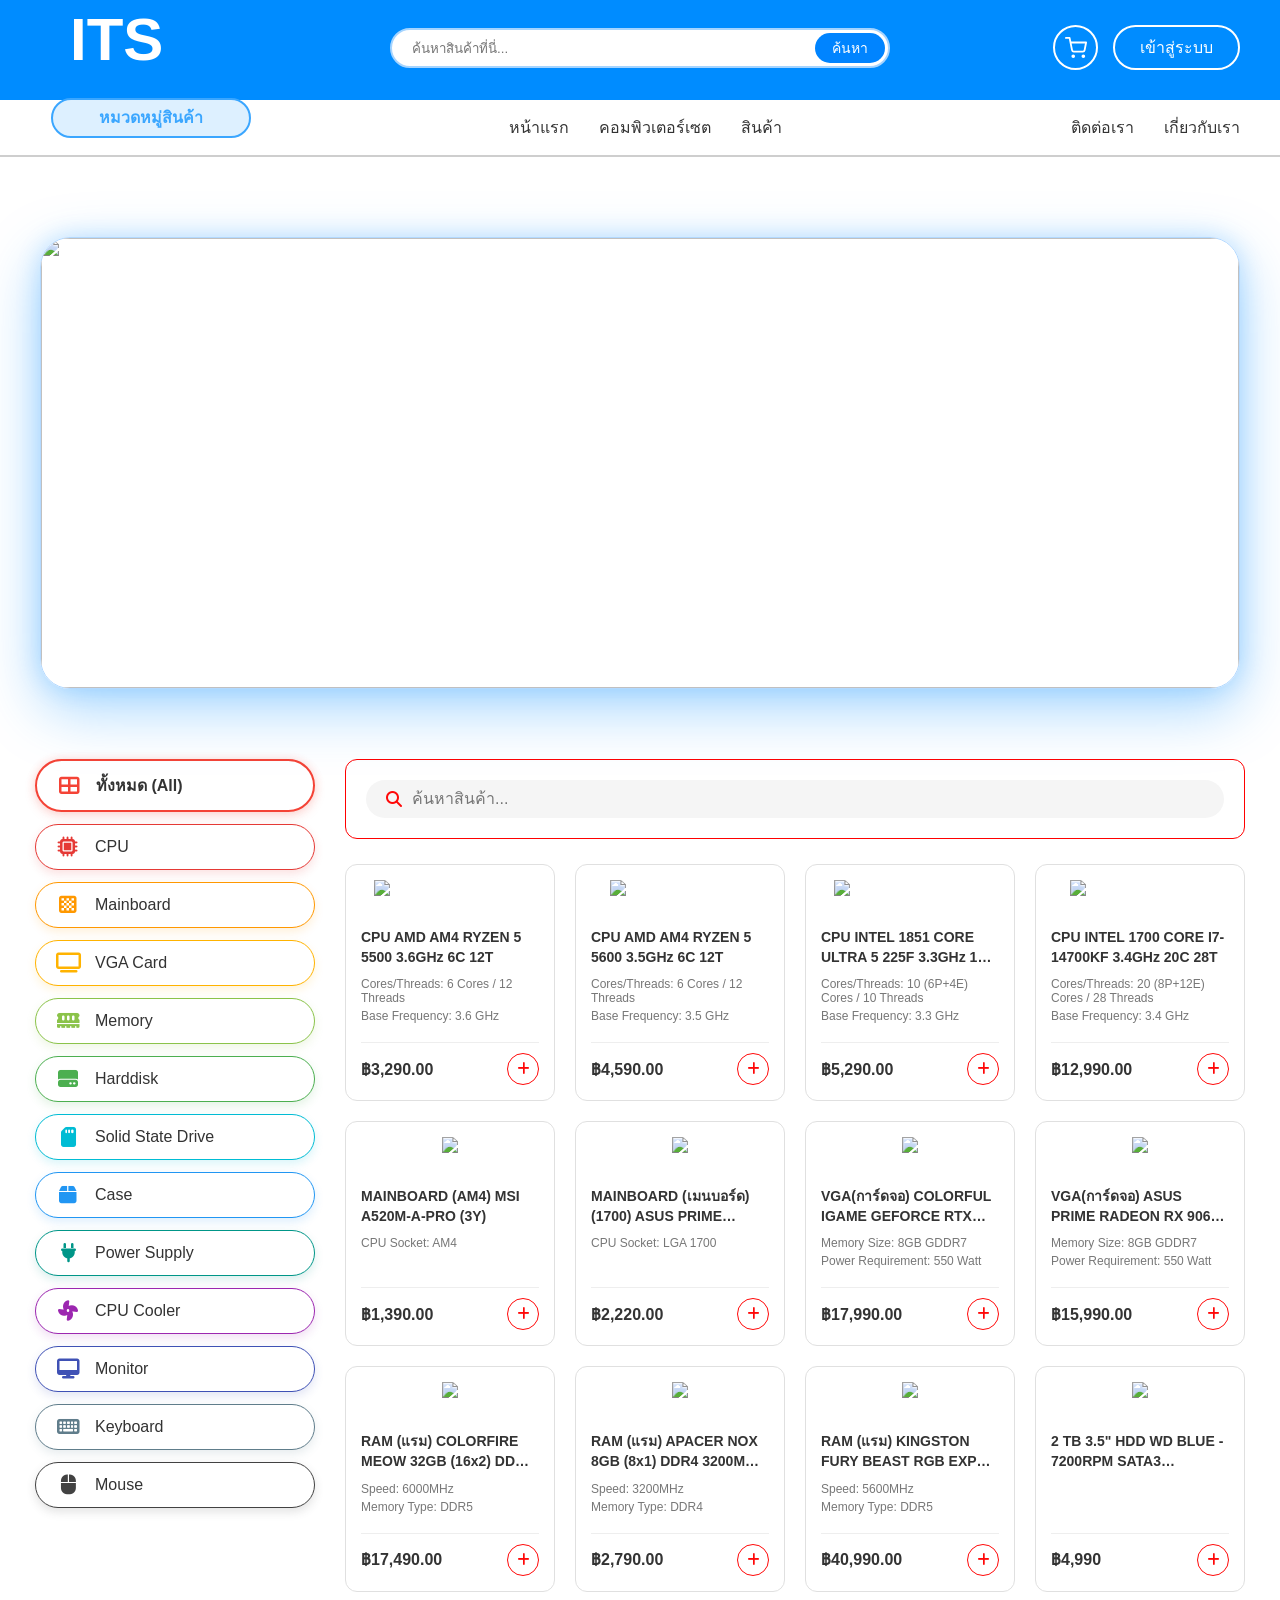
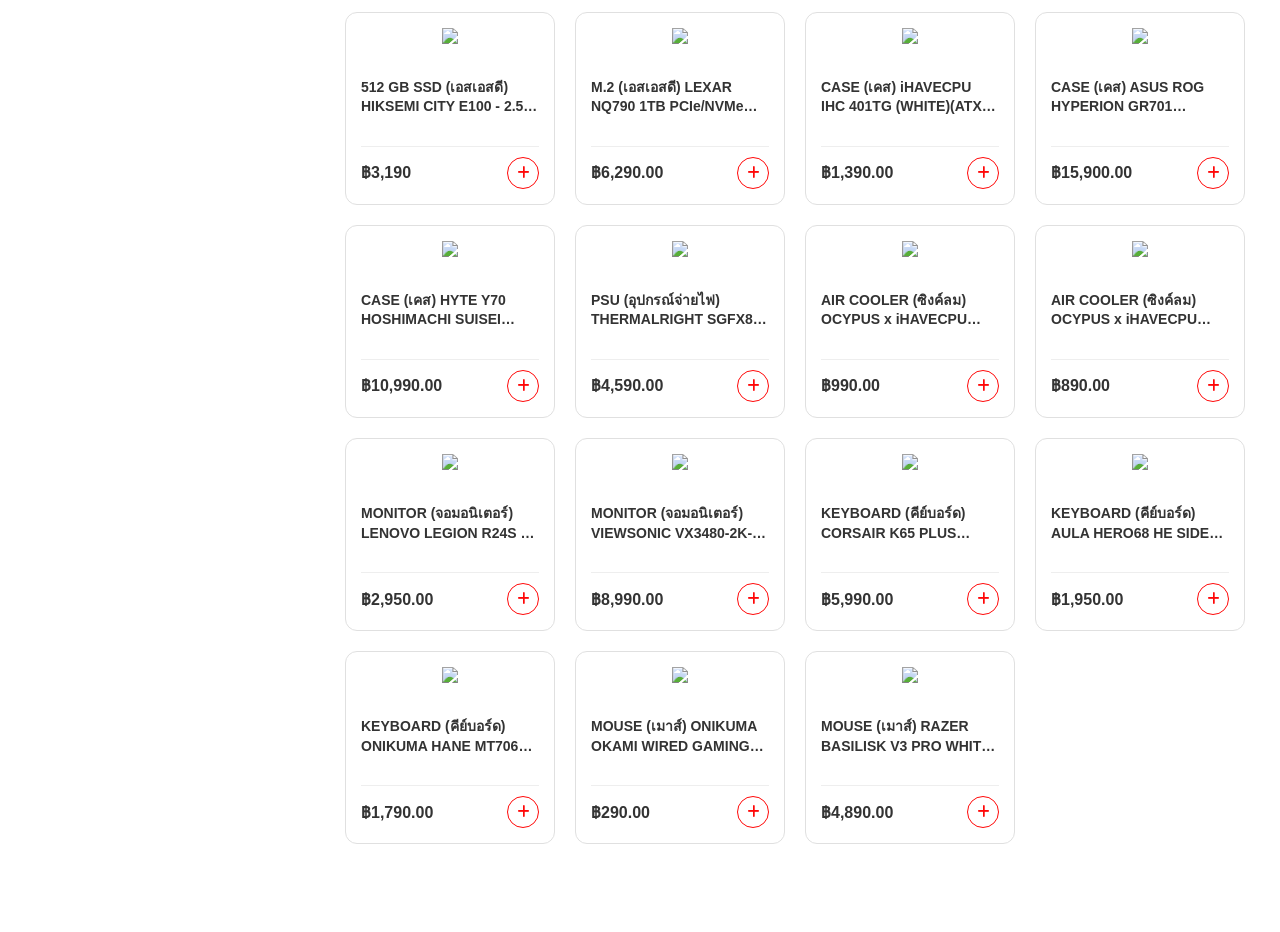
==== products.html @ cea2d0f2 "Add files via upload" ====
<!DOCTYPE html>
<html lang="th">

<head>
    <meta charset="UTF-8">
    <meta name="viewport" content="width=device-width, initial-scale=1.0">
    <title>รายการสินค้า - ITS</title>
    <link rel="stylesheet" href="style.css">
    <!-- นำเข้า Font Awesome สำหรับใช้ไอคอนต่างๆ -->
    <link rel="stylesheet" href="https://cdnjs.cloudflare.com/ajax/libs/font-awesome/6.4.0/css/all.min.css">



    <style>
        /* 🌟 โค้ดใหม่: กล่องใส่รูปแต่ละรูป */
        /*------------------------------- แบนเนอร์โปรโมชั่น ----------------------- */

        .banner-container {
            position: relative;
            width: 100%;
            max-width: 1200px;
            border-radius: 30px;
            overflow: hidden;
            box-shadow: 0 20px 60px rgba(0, 140, 255, 0.35),
                0 0 25px rgba(0, 140, 255, 0.2);
            border: 1px solid #b3d9ff;
        }

        /* 🌟 โค้ดใหม่: กล่องรางเลื่อนสำหรับจัดเรียงรูปภาพแนวนอน */
        .banner-track {
            display: flex;
            /* ทำให้กล่องรูปเรียงต่อกันเป็นแนวนอน */
            width: 100%;
            transition: transform 0.5s ease-in-out;
            /* เตรียมพร้อมสำหรับเอฟเฟกต์เวลาเลื่อนรูปภาพ */
        }

        /* 🌟 โค้ดใหม่: กล่องใส่รูปแต่ละรูป */
        .banner-slide {
            min-width: 100%;
            /* บังคับให้แต่ละรูปกว้างเท่าหน้าต่างแบนเนอร์เป๊ะๆ */
        }

        /* ส่วนของรูปภาพแบนเนอร์ (ปรับเล็กน้อย) */
        .banner-slide img {
            width: 100%;
            height: 450px;
            object-fit: cover;
            display: block;
        }

        /* =========================================
   Layout & โครงสร้างรวม
========================================= */
        .layout-container {
            display: flex;
            max-width: 1300px;
            /* ขยายให้กว้างขึ้นเพื่อรองรับ 4 คอลัมน์ */
            margin: 30px auto;
            gap: 30px;
            /* เพิ่มระยะห่างระหว่างเมนูกับสินค้า */
            padding: 0 15px;
            font-family: 'Segoe UI', Tahoma, Geneva, Verdana, sans-serif;
        }

        /* =========================================
   เมนูหมวดหมู่ด้านซ้าย (กรอบสี + เงาตามสีไอคอน)
========================================= */
        .sidebar-category {
            width: 280px;
            flex-shrink: 0;
        }

        .category-list {
            list-style: none;
            padding: 0;
            margin: 0;
            display: flex;
            flex-direction: column;
            gap: 12px;
        }

        /* ตั้งค่าเริ่มต้นของปุ่ม */
        .category-list li {
            padding: 12px 20px;
            background-color: #fff;
            /* ดึงตัวแปร --btn-color มาทำเป็นสีกรอบ */
            border: 1px solid var(--btn-color);
            border-radius: 30px;
            cursor: pointer;
            font-size: 16px;
            color: #333;
            display: flex;
            align-items: center;
            gap: 15px;
            transition: all 0.3s ease;
            /* ดึงตัวแปร --glow-color มาทำเงาจางๆ ด้านหลัง */
            box-shadow: 0 4px 10px var(--glow-color);
        }

        /* ตั้งค่าสีไอคอนให้ตรงกับกรอบ */
        .category-list li i {
            font-size: 20px;
            width: 24px;
            text-align: center;
            color: var(--btn-color);
        }

        /* เอฟเฟกต์ตอนนำเมาส์ไปชี้ (Hover) ปุ่มจะลอยขึ้นนิดนึงและเงาชัดขึ้น */
        .category-list li:hover {
            background-color: #fafafa;
            transform: translateY(-2px);
            box-shadow: 0 6px 15px var(--glow-color);
        }

        /* สถานะเมื่อถูกคลิกเลือก (Active) */
        .category-list li.active {
            border: 2px solid var(--btn-color);
            font-weight: bold;
            background-color: #fff;
            /* เพิ่มแสงฟุ้งรอบๆ ให้ดูเด่นขึ้นเมื่อถูกเลือก */
            box-shadow: 0 4px 12px var(--glow-color), 0 0 10px var(--glow-color);
        }

        /* =========================================
   พื้นที่แสดงสินค้า & ตัวกรอง
========================================= */
        .products-area {
            flex-grow: 1;
        }

        .filter-bar {
            background: #fff;
            padding: 20px;
            border-radius: 12px;
            border: 1px solid #ff0000;
            margin-bottom: 25px;
        }

        .search-box {
            display: flex;
            align-items: center;
            background: #f5f5f5;
            padding: 10px 20px;
            border-radius: 30px;
            width: 100%;
        }

        .search-box input {
            border: none;
            background: transparent;
            outline: none;
            margin-left: 10px;
            width: 100%;
            font-family: inherit;
            font-size: 16px;
        }

        /* =========================================
   การ์ดสินค้า (จัดเป็น 4 คอลัมน์)
========================================= */
        .products-grid {
            display: grid;
            /* บังคับให้แสดง 4 คอลัมน์ พอดีกับโครงสร้าง */
            grid-template-columns: repeat(4, 1fr);
            gap: 20px;
        }

        .product-card {
            background-color: #fff;
            border: 1px solid #e0e0e0;
            border-radius: 12px;
            padding: 15px;
            display: flex;
            flex-direction: column;
            transition: box-shadow 0.3s, transform 0.3s;
        }

        .product-card:hover {
            box-shadow: 0 5px 15px rgba(0, 0, 0, 0.1);
            transform: translateY(-3px);
        }

        .product-img-wrap {
            text-align: center;
            margin-bottom: 15px;
        }

        .product-img-wrap img {
            max-width: 100%;
            height: auto;
            object-fit: contain;
        }

        .product-title {
            font-size: 14px;
            color: #333;
            margin: 0 0 10px 0;
            line-height: 1.4;
            display: -webkit-box;
            -webkit-line-clamp: 2;
            -webkit-box-orient: vertical;
            overflow: hidden;
        }

        .product-specs {
            font-size: 12px;
            color: #777;
            flex-grow: 1;
            margin-bottom: 15px;
        }

        .product-specs p {
            margin: 0 0 4px 0;
        }

        .product-bottom {
            display: flex;
            justify-content: space-between;
            align-items: center;
            margin-top: auto;
            border-top: 1px solid #eee;
            padding-top: 10px;
        }

        .product-price {
            font-size: 16px;
            font-weight: bold;
            color: #333;
        }

        .btn-add-cart {
            background: #fff;
            border: 1px solid #333;
            color: #333;
            width: 32px;
            height: 32px;
            border-radius: 50%;
            /* เปลี่ยนปุ่มบวกให้เป็นวงกลมให้เข้ากับความมน */
            display: flex;
            justify-content: center;
            align-items: center;
            cursor: pointer;
            font-size: 14px;
            transition: all 0.2s ease;
        }

        .btn-add-cart:hover {
            background: #333;
            color: #fff;
        }

        /* รองรับหน้าจอขนาดเล็ก */
        @media (max-width: 1024px) {
            .products-grid {
                grid-template-columns: repeat(3, 1fr);
            }
        }

        @media (max-width: 768px) {
            .layout-container {
                flex-direction: column;
            }

            .sidebar-category {
                width: 100%;
            }

            .products-grid {
                grid-template-columns: repeat(2, 1fr);
            }
        }



        /* เพิ่ม/แก้ไข คลาสนี้เพื่อให้กล่องรายละเอียดสินค้าขยายเต็มพื้นที่ที่เหลือ */
        .product-details {
            display: flex;
            flex-direction: column;
            flex-grow: 1;
            /* บังคับให้ขยายเต็มพื้นที่ ดันส่วนล่างสุดลงไปให้สุดขอบ */
        }

        /* ของเดิมมีอยู่แล้ว แค่เช็คว่ามี flex-grow: 1; เพื่อดันกล่องให้ลงไปล่างสุด */
        .product-specs {
            font-size: 12px;
            color: #777;
            flex-grow: 1;
            /* ดันส่วน .product-bottom ลงไปด้านล่าง */
            margin-bottom: 15px;
        }

        /* เปลี่ยนสีปุ่มเป็นสีแดง */
        .btn-add-cart {
            background: #fff;
            border: 1px solid #ff0808;
            /* เปลี่ยนสีกรอบเป็นสีแดง */
            color: #ff0808;
            /* เปลี่ยนสีเครื่องหมายบวกเป็นสีแดง */
            width: 32px;
            height: 32px;
            border-radius: 50%;
            display: flex;
            justify-content: center;
            align-items: center;
            cursor: pointer;
            font-size: 14px;
            transition: all 0.2s ease;
        }

        /* เอฟเฟกต์ตอนเอาเมาส์ชี้ปุ่ม */
        .btn-add-cart:hover {
            background: #ff0808;
            /* พื้นหลังเปลี่ยนเป็นสีแดง */
            color: #fff;
            /* เครื่องหมายบวกเปลี่ยนเป็นสีขาว */
            box-shadow: 0 2px 8px rgba(255, 8, 8, 0.3);
            /* เพิ่มเงาสีแดงจางๆ ให้ดูสวยขึ้น */
        }
    </style>
</head>

<body>




    <!-- 1. แถบสีฟ้าด้านบน (Topbar) -->
    <div class="topbar" style="position: relative;">
        <!-- โลโก้ -->
        <div class="text-logo">ITS</div>

        <!-- ช่องค้นหา -->
        <div class="search-container">
            <input type="text" class="input-search" placeholder="ค้นหาสินค้าที่นี่...">
            <button class="button-search-mini">ค้นหา</button>
        </div>

        <!-- กลุ่มปุ่มด้านขวา (ตะกร้าสินค้า + เข้าสู่ระบบ) -->
        <div class="user-actions">
            <a href="cart.html" class="cart-icon-btn"
                style="position: relative; text-decoration: none; color: inherit;">
                <svg xmlns="http://www.w3.org/2000/svg" width="22" height="22" viewBox="0 0 24 24" fill="none"
                    stroke="currentColor" stroke-width="2" stroke-linecap="round" stroke-linejoin="round">
                    <circle cx="9" cy="21" r="1"></circle>
                    <circle cx="20" cy="21" r="1"></circle>
                    <path d="M1 1h4l2.68 13.39a2 2 0 0 0 2 1.61h9.72a2 2 0 0 0 2-1.61L23 6H6"></path>
                </svg>
                <!-- วงกลมแดงแจ้งเตือนจำนวนสินค้า -->
                <span id="cart-count"
                    style="position: absolute; top: -8px; right: -8px; background-color: red; color: white; border-radius: 50%; padding: 2px 6px; font-size: 11px; font-weight: bold; display: none;">0</span>
            </a>
            <button class="login-btn">เข้าสู่ระบบ</button>
        </div>
    </div>

    <!-- 2. แถบเมนูด้านล่าง (Topbar 1) -->
    <div class="topbar1">

        <!-- ส่วนที่ 1: ฝั่งซ้าย (ปุ่มหมวดหมู่สินค้า) -->
        <div class="menu-left">
            <div class="button-menu">หมวดหมู่สินค้า</div>
        </div>

        <!-- ส่วนที่ 2: ตรงกลาง (เมนูหลัก) -->
        <div class="menu-center">
            <nav class="nav-links">
                <a href="index.html">หน้าแรก</a>
                <a href="pcset.html">คอมพิวเตอร์เซต</a>
                <a href="products.html">สินค้า</a>
            </nav>
        </div>

        <!-- ส่วนที่ 3: ฝั่งขวา (เมนูติดต่อ/เกี่ยวกับ) -->
        <div class="menu-right">
            <nav class="nav-links">
                <a href="#">ติดต่อเรา</a>
                <a href="#">เกี่ยวกับเรา</a>
            </nav>
        </div>

    </div>

    <!-- 3. ส่วนเนื้อหาหลักและแบนเนอร์ (ให้อยู่ตรงกลางจอ) -->
    <div class="content-wrapper">
        <div class="banner-container">
            <!-- รูปภาพแบนเนอร์ -->
            <div class="banner-track">
                <!-- รูปที่ 1 -->
                <div class="banner-slide">
                    <img src="photo/proter/p1.png" >
                </div>
            </div>





        </div>

        <!-- พื้นที่คอนเทนต์หลัก -->
        <div class="layout-container">

            <!-- แถบเมนูหมวดหมู่ด้านซ้าย -->
            <!-- แถบเมนูหมวดหมู่ด้านซ้าย -->
            <aside class="sidebar-category">
                <ul class="category-list">
                    <!-- หมวด All -->
                    <li class="active" data-category="all"
                        style="--btn-color: #f44336; --glow-color: rgba(244, 67, 54, 0.15);">
                        <i class="fas fa-th-large"></i> ทั้งหมด (All)
                    </li>

                    <!-- หมวดอื่นๆ เรียงตามสีไอคอน -->
                    <li data-category="cpu" style="--btn-color: #e53935; --glow-color: rgba(229, 57, 53, 0.15);">
                        <i class="fas fa-microchip"></i> CPU
                    </li>
                    <li data-category="mainboard" style="--btn-color: #ff9800; --glow-color: rgba(255, 152, 0, 0.15);">
                        <i class="fas fa-chess-board"></i> Mainboard
                    </li>
                    <li data-category="vga" style="--btn-color: #ffb300; --glow-color: rgba(255, 179, 0, 0.15);">
                        <i class="fas fa-tv"></i> VGA Card
                    </li>
                    <li data-category="memory" style="--btn-color: #8bc34a; --glow-color: rgba(139, 195, 74, 0.15);">
                        <i class="fas fa-memory"></i> Memory
                    </li>
                    <li data-category="hdd" style="--btn-color: #4caf50; --glow-color: rgba(76, 175, 80, 0.15);">
                        <i class="fas fa-hdd"></i> Harddisk
                    </li>
                    <li data-category="ssd" style="--btn-color: #00bcd4; --glow-color: rgba(0, 188, 212, 0.15);">
                        <i class="fas fa-sd-card"></i> Solid State Drive
                    </li>
                    <li data-category="case" style="--btn-color: #2196f3; --glow-color: rgba(33, 150, 243, 0.15);">
                        <i class="fas fa-box"></i> Case
                    </li>
                    <li data-category="psu" style="--btn-color: #009688; --glow-color: rgba(0, 150, 136, 0.15);">
                        <i class="fas fa-plug"></i> Power Supply
                    </li>
                    <li data-category="cooler" style="--btn-color: #9c27b0; --glow-color: rgba(156, 39, 176, 0.15);">
                        <i class="fas fa-fan"></i> CPU Cooler
                    </li>
                    <li data-category="monitor" style="--btn-color: #3f51b5; --glow-color: rgba(63, 81, 181, 0.15);">
                        <i class="fas fa-desktop"></i> Monitor
                    </li>
                    <li data-category="keyboard" style="--btn-color: #607d8b; --glow-color: rgba(96, 125, 139, 0.15);">
                        <i class="fas fa-keyboard"></i> Keyboard
                    </li>
                    <li data-category="mouse" style="--btn-color: #424242; --glow-color: rgba(66, 66, 66, 0.15);">
                        <i class="fas fa-mouse"></i> Mouse
                    </li>
                </ul>
            </aside>

            <!-- พื้นที่แสดงสินค้าด้านขวา -->
            <section class="products-area">

                <!-- แถบเครื่องมือค้นหา/ตัวกรองด้านบน -->
                <div class="filter-bar">
                    <div class="search-box">
                        <i class="fas fa-search" style="color: #ff0808;"></i>

                        <input type="text" placeholder="ค้นหาสินค้า...">
                    </div>
                </div>

                <!-- ตารางแสดงสินค้า (4 คอลัมน์) -->
                <div class="products-grid">

                    <!-- การ์ดสินค้า 1 -->
                    <div class="product-card" data-category="cpu">
                        <div class="product-img-wrap">
                            <img src="photo/cpu/AMD AM4 RYZEN 5 5500 3.6GHz 6C 12T.jpg" alt="CPU AMD Ryzen 5">
                        </div>
                        <div class="product-details">
                            <h4 class="product-title">CPU AMD AM4 RYZEN 5 5500 3.6GHz 6C 12T</h4>
                            <div class="product-specs">
                                <p>Cores/Threads: 6 Cores / 12 Threads</p>
                                <p>Base Frequency: 3.6 GHz</p>
                            </div>
                            <div class="product-bottom">
                                <span class="product-price">฿3,290.00</span>
                                <button class="btn-add-cart"><i class="fas fa-plus"></i></button>
                            </div>
                        </div>
                    </div>

                    <!-- การ์ดสินค้า 2 -->
                    <div class="product-card" data-category="cpu">
                        <div class="product-img-wrap">
                            <img src="photo/cpu/AMD AM4 RYZEN 5 5600 3.5GHz 6C 12T.jpg" alt="CPU Intel Core i5">
                        </div>
                        <div class="product-details">
                            <h4 class="product-title">CPU AMD AM4 RYZEN 5 5600 3.5GHz 6C 12T</h4>
                            <div class="product-specs">
                                <p>Cores/Threads: 6 Cores / 12 Threads</p>
                                <p>Base Frequency: 3.5 GHz</p>
                            </div>
                            <div class="product-bottom">
                                <span class="product-price">฿4,590.00</span>
                                <button class="btn-add-cart"><i class="fas fa-plus"></i></button>
                            </div>
                        </div>
                    </div>

                    <!-- การ์ดสินค้า 3 -->
                    <div class="product-card" data-category="cpu">
                        <div class="product-img-wrap">
                            <img src="photo/cpu/INTEL 1851 CORE ULTRA 5 225F 3.3GHz 10C 10T (3Y).jpg"
                                alt="CPU AMD Ryzen 7">
                        </div>
                        <div class="product-details">
                            <h4 class="product-title">CPU INTEL 1851 CORE ULTRA 5 225F 3.3GHz 10C 10T (3Y)</h4>
                            <div class="product-specs">
                                <p>Cores/Threads: 10 (6P+4E) Cores / 10 Threads</p>
                                <p>Base Frequency: 3.3 GHz</p>
                            </div>
                            <div class="product-bottom">
                                <span class="product-price">฿5,290.00</span>
                                <button class="btn-add-cart"><i class="fas fa-plus"></i></button>
                            </div>
                        </div>
                    </div>

                    <!-- การ์ดสินค้า 4 -->
                    <div class="product-card" data-category="cpu">
                        <div class="product-img-wrap">
                            <img src="photo/cpu/INTEL 1700 CORE I7-14700KF 3.4GHz 20C 28T.jpg" alt="CPU Intel Core i3">
                        </div>
                        <div class="product-details">
                            <h4 class="product-title">CPU INTEL 1700 CORE I7-14700KF 3.4GHz 20C 28T</h4>
                            <div class="product-specs">
                                <p>Cores/Threads: 20 (8P+12E) Cores / 28 Threads</p>
                                <p>Base Frequency: 3.4 GHz</p>
                            </div>
                            <div class="product-bottom">
                                <span class="product-price">฿12,990.00</span>
                                <button class="btn-add-cart"><i class="fas fa-plus"></i></button>
                            </div>
                        </div>
                    </div>

                    <!-- การ์ดสินค้า 5 -->
                    <div class="product-card" data-category="mainboard">
                        <div class="product-img-wrap">
                            <img src="photo/MAINBOARD/MAINBOARD (เมนบอร์ด)(AM4) MSI A520M-A-PRO (3Y).jpg">
                        </div>
                        <div class="product-details">
                            <h4 class="product-title">MAINBOARD (AM4) MSI A520M-A-PRO (3Y)</h4>
                            <div class="product-specs">
                                <p>CPU Socket: AM4</p>

                            </div>
                            <div class="product-bottom">
                                <span class="product-price">฿1,390.00</span>
                                <button class="btn-add-cart"><i class="fas fa-plus"></i></button>
                            </div>
                        </div>
                    </div>


                    <!-- การ์ดสินค้า 6 -->
                    <div class="product-card" data-category="mainboard">
                        <div class="product-img-wrap">
                            <img src="photo/MAINBOARD/MAINBOARD (เมนบอร์ด)(1700) ASUS PRIME H610M-CS D4 (3Y).jpg">
                        </div>
                        <div class="product-details">
                            <h4 class="product-title">MAINBOARD (เมนบอร์ด)(1700) ASUS PRIME H610M-CS D4 (3Y)</h4>
                            <div class="product-specs">
                                <p>CPU Socket: LGA 1700</p>

                            </div>
                            <div class="product-bottom">
                                <span class="product-price">฿2,220.00</span>
                                <button class="btn-add-cart"><i class="fas fa-plus"></i></button>
                            </div>
                        </div>
                    </div>

                    <!-- การ์ดสินค้า 7 -->
                    <div class="product-card" data-category="vga">
                        <div class="product-img-wrap">
                            <img
                                src="photo/VGA/VGA(การ์ดจอ) COLORFUL IGAME GEFORCE RTX 5060 ULTRA OC - 8GB GDDR7 (3Y).jpg">
                        </div>
                        <div class="product-details">
                            <h4 class="product-title">VGA(การ์ดจอ) COLORFUL IGAME GEFORCE RTX 5060 ULTRA OC - 8GB GDDR7
                                (3Y)</h4>
                            <div class="product-specs">
                                <p>Memory Size: 8GB GDDR7</p>
                                <p>Power Requirement: 550 Watt</p>

                            </div>
                            <div class="product-bottom">
                                <span class="product-price">฿17,990.00</span>
                                <button class="btn-add-cart"><i class="fas fa-plus"></i></button>
                            </div>
                        </div>
                    </div>

                    <!-- การ์ดสินค้า 8 -->
                    <div class="product-card" data-category="vga">
                        <div class="product-img-wrap">
                            <img
                                src="photo/VGA/VGA(การ์ดจอ) ASUS PRIME RADEON RX 9060 XT O8G - 8GB GDDR6 (PRIME-RX9060XT-O8G) (3Y).jpg">
                        </div>
                        <div class="product-details">
                            <h4 class="product-title">VGA(การ์ดจอ) ASUS PRIME RADEON RX 9060 XT O8G - 8GB GDDR6
                                (PRIME-RX9060XT-O8G) (3Y)</h4>
                            <div class="product-specs">
                                <p>Memory Size: 8GB GDDR7</p>
                                <p>Power Requirement: 550 Watt</p>

                            </div>
                            <div class="product-bottom">
                                <span class="product-price">฿15,990.00</span>
                                <button class="btn-add-cart"><i class="fas fa-plus"></i></button>
                            </div>
                        </div>
                    </div>


                    <!-- การ์ดสินค้า 9 -->
                    <div class="product-card" data-category="memory">
                        <div class="product-img-wrap">
                            <img
                                src="photo/RAM/RAM (แรม) COLORFIRE MEOW 32GB (16x2) DDR5 6000MHz (RAM-CLF-MEWD516G6) (LT).jpg">
                        </div>
                        <div class="product-details">
                            <h4 class="product-title">RAM (แรม) COLORFIRE MEOW 32GB (16x2) DDR5 6000MHz
                                (RAM-CLF-MEWD516G6) (LT)</h4>
                            <div class="product-specs">
                                <p>Speed: 6000MHz</p>
                                <p>Memory Type: DDR5</p>

                            </div>
                            <div class="product-bottom">
                                <span class="product-price">฿17,490.00</span>
                                <button class="btn-add-cart"><i class="fas fa-plus"></i></button>
                            </div>
                        </div>
                    </div>

                    <!-- การ์ดสินค้า 10 -->
                    <div class="product-card" data-category="memory">
                        <div class="product-img-wrap">
                            <img
                                src="photo/RAM/RAM (แรม) APACER NOX 8GB (8x1) DDR4 3200MHz BLACK (AH4U08G32C28YMBAA-1) (LT).jpg">
                        </div>
                        <div class="product-details">
                            <h4 class="product-title">RAM (แรม) APACER NOX 8GB (8x1) DDR4 3200MHz BLACK
                                (AH4U08G32C28YMBAA-1) (LT)</h4>
                            <div class="product-specs">
                                <p>Speed: 3200MHz</p>
                                <p>Memory Type: DDR4</p>

                            </div>
                            <div class="product-bottom">
                                <span class="product-price">฿2,790.00</span>
                                <button class="btn-add-cart"><i class="fas fa-plus"></i></button>
                            </div>
                        </div>
                    </div>

                    <!-- การ์ดสินค้า 11 -->
                    <div class="product-card" data-category="memory">
                        <div class="product-img-wrap">
                            <img
                                src="photo/RAM/RAM (แรม) KINGSTON FURY BEAST RGB EXPO 64GB (32x2) DDR5 5600MHz (KF556C36BBEAK2-64) (LT).jpg">
                        </div>
                        <div class="product-details">
                            <h4 class="product-title">RAM (แรม) KINGSTON FURY BEAST RGB EXPO 64GB (32x2) DDR5 5600MHz
                                (KF556C36BBEAK2-64) (LT)</h4>
                            <div class="product-specs">
                                <p>Speed: 5600MHz</p>
                                <p>Memory Type: DDR5</p>

                            </div>
                            <div class="product-bottom">
                                <span class="product-price">฿40,990.00</span>
                                <button class="btn-add-cart"><i class="fas fa-plus"></i></button>
                            </div>
                        </div>
                    </div>

                    <!-- การ์ดสินค้า 12 -->
                    <div class="product-card" data-category="hdd">
                        <div class="product-img-wrap">
                            <img src="photo/HDD/2 TB 3.5 HDD WD BLUE - 7200RPM SATA3 (WD20EZBX).jpg">
                        </div>
                        <div class="product-details">
                            <h4 class="product-title">2 TB 3.5" HDD WD BLUE - 7200RPM SATA3 (WD20EZBX)</h4>
                            <div class="product-specs">
                                <p></p>
                                <p></p>

                            </div>
                            <div class="product-bottom">
                                <span class="product-price">฿4,990</span>
                                <button class="btn-add-cart"><i class="fas fa-plus"></i></button>
                            </div>
                        </div>
                    </div>

                    <!-- การ์ดสินค้า 13 -->
                    <div class="product-card" data-category="ssd">
                        <div class="product-img-wrap">
                            <img
                                src="photo/SSD/512 GB SSD (เอสเอสดี) HIKSEMI CITY E100 - 2.5 INCH SATA3 (HS-SSD-E100-512G).jpg">
                        </div>
                        <div class="product-details">
                            <h4 class="product-title">512 GB SSD (เอสเอสดี) HIKSEMI CITY E100 - 2.5 INCH SATA3
                                (HS-SSD-E100-512G)</h4>
                            <div class="product-specs">
                                <p></p>
                                <p></p>

                            </div>
                            <div class="product-bottom">
                                <span class="product-price">฿3,190</span>
                                <button class="btn-add-cart"><i class="fas fa-plus"></i></button>
                            </div>
                        </div>
                    </div>

                    <!-- การ์ดสินค้า 14 -->
                    <div class="product-card" data-category="ssd">
                        <div class="product-img-wrap">
                            <img
                                src="photo/M.2/M.2 (เอสเอสดี) LEXAR NQ790 1TB PCIeNVMe GEN4x4 (LNQ790X001T-RNNNG) (5Y).jpg">
                        </div>
                        <div class="product-details">
                            <h4 class="product-title">M.2 (เอสเอสดี) LEXAR NQ790 1TB PCIe/NVMe GEN4x4
                                (LNQ790X001T-RNNNG) (5Y)</h4>
                            <div class="product-specs">
                                <p></p>
                                <p></p>

                            </div>
                            <div class="product-bottom">
                                <span class="product-price">฿6,290.00</span>
                                <button class="btn-add-cart"><i class="fas fa-plus"></i></button>
                            </div>
                        </div>
                    </div>

                    <!-- การ์ดสินค้า 15 -->
                    <div class="product-card" data-category="case">
                        <div class="product-img-wrap">
                            <img src="photo/Case/CASE (เคส) iHAVECPU IHC 401TG (WHITE)(ATX) (1Y).jpg">
                        </div>
                        <div class="product-details">
                            <h4 class="product-title">CASE (เคส) iHAVECPU IHC 401TG (WHITE)(ATX) (1Y)</h4>
                            <div class="product-specs">
                                <p></p>
                                <p></p>

                            </div>
                            <div class="product-bottom">
                                <span class="product-price">฿1,390.00</span>
                                <button class="btn-add-cart"><i class="fas fa-plus"></i></button>
                            </div>
                        </div>
                    </div>

                    <!-- การ์ดสินค้า 16 -->
                    <div class="product-card" data-category="case">
                        <div class="product-img-wrap">
                            <img src="photo/Case/CASE (เคส) ASUS ROG HYPERION GR701 (BLACK)(E-ATX) (2Y).jpg">
                        </div>
                        <div class="product-details">
                            <h4 class="product-title">CASE (เคส) ASUS ROG HYPERION GR701 (BLACK)(E-ATX) (2Y)</h4>
                            <div class="product-specs">
                                <p></p>
                                <p></p>

                            </div>
                            <div class="product-bottom">
                                <span class="product-price">฿15,900.00</span>
                                <button class="btn-add-cart"><i class="fas fa-plus"></i></button>
                            </div>
                        </div>
                    </div>

                    <!-- การ์ดสินค้า 17 -->
                    <div class="product-card" data-category="case">
                        <div class="product-img-wrap">
                            <img
                                src="photo/Case/CASE (เคส) HYTE Y70 HOSHIMACHI SUISEI LIMITED EDITION (E-ATX) (3Y).jpg">
                        </div>
                        <div class="product-details">
                            <h4 class="product-title">CASE (เคส) HYTE Y70 HOSHIMACHI SUISEI LIMITED EDITION (E-ATX) (3Y)
                            </h4>
                            <div class="product-specs">
                                <p></p>
                                <p></p>

                            </div>
                            <div class="product-bottom">
                                <span class="product-price">฿10,990.00</span>
                                <button class="btn-add-cart"><i class="fas fa-plus"></i></button>
                            </div>
                        </div>
                    </div>

                    <!-- การ์ดสินค้า 18 -->
                    <div class="product-card" data-category="psu">
                        <div class="product-img-wrap">
                            <img
                                src="photo/PSU/PSU (อุปกรณ์จ่ายไฟ) THERMALRIGHT SGFX850 BLACK - 850W (80+ GOLD) (5Y).jpg">
                        </div>
                        <div class="product-details">
                            <h4 class="product-title">PSU (อุปกรณ์จ่ายไฟ) THERMALRIGHT SGFX850 BLACK - 850W (80+ GOLD)
                                (5Y)</h4>
                            <div class="product-specs">
                                <p></p>
                                <p></p>

                            </div>
                            <div class="product-bottom">
                                <span class="product-price">฿4,590.00</span>
                                <button class="btn-add-cart"><i class="fas fa-plus"></i></button>
                            </div>
                        </div>
                    </div>

                    <!-- การ์ดสินค้า 19 -->
                    <div class="product-card" data-category="cooler">
                        <div class="product-img-wrap">
                            <img
                                src="photo/CPU Cools/AIR COOLER (ซิงค์ลม) OCYPUS x iHAVECPU DELTA A40 ELITE DUAL FAN ARGB (WHITE) (2Y).jpg">
                        </div>
                        <div class="product-details">
                            <h4 class="product-title">AIR COOLER (ซิงค์ลม) OCYPUS x iHAVECPU DELTA A40 ELITE DUAL FAN
                                ARGB (WHITE) (2Y)</h4>
                            <div class="product-specs">
                                <p></p>
                                <p></p>

                            </div>
                            <div class="product-bottom">
                                <span class="product-price">฿990.00</span>
                                <button class="btn-add-cart"><i class="fas fa-plus"></i></button>
                            </div>
                        </div>
                    </div>

                    <!-- การ์ดสินค้า 20 -->
                    <div class="product-card" data-category="cooler">
                        <div class="product-img-wrap">
                            <img
                                src="photo/CPU Cools/AIR COOLER (ซิงค์ลม) OCYPUS x iHAVECPU DELTA A40 ARGB (BLACK) (2Y).jpg">
                        </div>
                        <div class="product-details">
                            <h4 class="product-title">AIR COOLER (ซิงค์ลม) OCYPUS x iHAVECPU DELTA A40 ARGB (BLACK) (2Y)
                            </h4>
                            <div class="product-specs">
                                <p></p>
                                <p></p>

                            </div>
                            <div class="product-bottom">
                                <span class="product-price">฿890.00</span>
                                <button class="btn-add-cart"><i class="fas fa-plus"></i></button>
                            </div>
                        </div>
                    </div>

                    <!-- การ์ดสินค้า 21 -->
                    <div class="product-card" data-category="monitor">
                        <div class="product-img-wrap">
                            <img
                                src="photo/monitor/MONITOR (จอมอนิเตอร์) LENOVO LEGION R24S - 23.8 IPS FHD 144Hz (3Y).jpg">
                        </div>
                        <div class="product-details">
                            <h4 class="product-title">MONITOR (จอมอนิเตอร์) LENOVO LEGION R24S - 23.8 IPS FHD 144Hz (3Y)
                            </h4>
                            <div class="product-specs">
                                <p></p>
                                <p></p>

                            </div>
                            <div class="product-bottom">
                                <span class="product-price">฿2,950.00</span>
                                <button class="btn-add-cart"><i class="fas fa-plus"></i></button>
                            </div>
                        </div>
                    </div>

                    <!-- การ์ดสินค้า 22 -->
                    <div class="product-card" data-category="monitor">
                        <div class="product-img-wrap">
                            <img
                                src="photo/monitor/MONITOR (จอมอนิเตอร์) VIEWSONIC VX3480-2K-PRO - 34 VA UWQHD 2K 165Hz (3Y).jpg">
                        </div>
                        <div class="product-details">
                            <h4 class="product-title">MONITOR (จอมอนิเตอร์) VIEWSONIC VX3480-2K-PRO - 34 VA UWQHD 2K
                                165Hz (3Y)</h4>
                            <div class="product-specs">
                                <p></p>
                                <p></p>

                            </div>
                            <div class="product-bottom">
                                <span class="product-price">฿8,990.00</span>
                                <button class="btn-add-cart"><i class="fas fa-plus"></i></button>
                            </div>
                        </div>
                    </div>

                    <!-- การ์ดสินค้า 23 -->
                    <div class="product-card" data-category="keyboard">
                        <div class="product-img-wrap">
                            <img
                                src="photo/KEYBOARD/KEYBOARD (คีย์บอร์ด) CORSAIR K65 PLUS WIRELESS 75% MLX FUSION TACTILE SW (BLACK) (CH-91D441F.jpg">
                        </div>
                        <div class="product-details">
                            <h4 class="product-title">KEYBOARD (คีย์บอร์ด) CORSAIR K65 PLUS WIRELESS 75% MLX FUSION
                                TACTILE SW (BLACK)</h4>
                            <div class="product-specs">
                                <p></p>
                                <p></p>

                            </div>
                            <div class="product-bottom">
                                <span class="product-price">฿5,990.00</span>
                                <button class="btn-add-cart"><i class="fas fa-plus"></i></button>
                            </div>
                        </div>
                    </div>

                    <!-- การ์ดสินค้า 24 -->
                    <div class="product-card" data-category="keyboard">
                        <div class="product-img-wrap">
                            <img
                                src="photo/KEYBOARD/KEYBOARD (คีย์บอร์ด) AULA HERO68 HE SIDE PRINTED (GRADIENT PURPLE) NEPTUNE MNT SWITCH (EN) (2Y).jpg">
                        </div>
                        <div class="product-details">
                            <h4 class="product-title">KEYBOARD (คีย์บอร์ด) AULA HERO68 HE SIDE PRINTED (GRADIENT PURPLE)
                                NEPTUNE MNT SWITCH (EN) (2Y)</h4>
                            <div class="product-specs">
                                <p></p>
                                <p></p>

                            </div>
                            <div class="product-bottom">
                                <span class="product-price">฿1,950.00</span>
                                <button class="btn-add-cart"><i class="fas fa-plus"></i></button>
                            </div>
                        </div>
                    </div>

                    <!-- การ์ดสินค้า 25 -->
                    <div class="product-card" data-category="keyboard">
                        <div class="product-img-wrap">
                            <img
                                src="photo/KEYBOARD/KEYBOARD (คีย์บอร์ด) ONIKUMA HANE MT706 81-KEY 3 MODE (LINEAR AXIS SWITCH) (WHITE).jpg">
                        </div>
                        <div class="product-details">
                            <h4 class="product-title">KEYBOARD (คีย์บอร์ด) ONIKUMA HANE MT706 81-KEY 3 MODE (LINEAR AXIS
                                SWITCH) (WHITE)</h4>
                            <div class="product-specs">
                                <p></p>
                                <p></p>

                            </div>
                            <div class="product-bottom">
                                <span class="product-price">฿1,790.00</span>
                                <button class="btn-add-cart"><i class="fas fa-plus"></i></button>
                            </div>
                        </div>
                    </div>

                    <!-- การ์ดสินค้า 26 -->
                    <div class="product-card" data-category="mouse">
                        <div class="product-img-wrap">
                            <img src="photo/mouse/MOUSE (เมาส์) ONIKUMA OKAMI WIRED GAMING MOUSE BLACK (2Y).jpg">
                        </div>
                        <div class="product-details">
                            <h4 class="product-title">MOUSE (เมาส์) ONIKUMA OKAMI WIRED GAMING MOUSE : BLACK (2Y)</h4>
                            <div class="product-specs">
                                <p></p>
                                <p></p>

                            </div>
                            <div class="product-bottom">
                                <span class="product-price">฿290.00</span>
                                <button class="btn-add-cart"><i class="fas fa-plus"></i></button>
                            </div>
                        </div>
                    </div>

                    <!-- การ์ดสินค้า 27 -->
                    <div class="product-card" data-category="mouse">
                        <div class="product-img-wrap">
                            <img src="photo/mouse/MOUSE (เมาส์) RAZER BASILISK V3 PRO WHITE (2Y).jpg">
                        </div>
                        <div class="product-details">
                            <h4 class="product-title">MOUSE (เมาส์) RAZER BASILISK V3 PRO WHITE (2Y)</h4>
                            <div class="product-specs">
                                <p></p>
                                <p></p>

                            </div>
                            <div class="product-bottom">
                                <span class="product-price">฿4,890.00</span>
                                <button class="btn-add-cart"><i class="fas fa-plus"></i></button>
                            </div>
                        </div>
                    </div>




                </div>
            </section>

        </div>



        <<script>
    // ==========================================
    // 1. ระบบตัวกรองหมวดหมู่สินค้า
    // ==========================================
    const categoryItems = document.querySelectorAll('.category-list li');
    const productCards = document.querySelectorAll('.product-card');

    categoryItems.forEach(item => {
        item.addEventListener('click', function () {
            // ลบคลาส active ออกจากทุกปุ่มก่อน
            categoryItems.forEach(li => li.classList.remove('active'));
            // เพิ่มคลาส active ให้ปุ่มที่คลิก
            this.classList.add('active');
            
            const selectedCategory = this.getAttribute('data-category');

            productCards.forEach(card => {
                const productCategory = card.getAttribute('data-category');
                if (selectedCategory === 'all' || selectedCategory === productCategory) {
                    card.style.display = 'flex';
                } else {
                    card.style.display = 'none';
                }
            });
        });
    });

    // ==========================================
    // 2. ระบบตะกร้าสินค้า (Add to Cart)
    // ==========================================
    const addCartButtons = document.querySelectorAll('.btn-add-cart');

    function updateCartBadge() {
        let cart = JSON.parse(localStorage.getItem('cart')) || [];
        let totalItems = cart.reduce((sum, item) => sum + (item.qty || 0), 0);
        const badge = document.getElementById('cart-count');

        if (badge) {
            if (totalItems > 0) {
                badge.style.display = 'block';
                badge.innerText = totalItems;
            } else {
                badge.style.display = 'none';
            }
        }
    }

    // เรียกใช้อัปเดตตัวเลขทันทีที่เปิดหน้าเว็บ
    updateCartBadge();

    addCartButtons.forEach(button => {
        button.addEventListener('click', function () {
            const card = this.closest('.product-card');
            const title = card.querySelector('.product-title').innerText;
            const priceText = card.querySelector('.product-price').innerText;
            const imgSrc = card.querySelector('.product-img-wrap img').src;

            const price = parseFloat(priceText.replace(/[^0-9.-]+/g, ""));

            const product = {
                name: title,
                price: price,
                img: imgSrc,
                qty: 1
            };

            let cart = JSON.parse(localStorage.getItem('cart')) || [];
            const existingProductIndex = cart.findIndex(item => item.name === product.name);

            if (existingProductIndex > -1) {
                cart[existingProductIndex].qty += 1;
            } else {
                cart.push(product);
            }

            localStorage.setItem('cart', JSON.stringify(cart));
            
            // อัปเดตตัวเลขทันทีหลังจากเพิ่มสินค้า
            updateCartBadge();
            alert(`เพิ่ม "${title}" ลงในตะกร้าเรียบร้อยแล้ว!`);
        });
    });

    // ==========================================
    // 3. ระบบเลื่อนแบนเนอร์อัตโนมัติ (Slider)
    // ==========================================
    let slideIndex = 0;
    function autoSlide() {
        const track = document.querySelector('.banner-track');
        const slides = document.querySelectorAll('.banner-track img'); 
        
        if (slides.length > 1 && track) { 
            slideIndex++;
            if (slideIndex >= slides.length) { 
                slideIndex = 0; 
            }
            const offset = -slideIndex * 100;
            track.style.transform = `translateX(${offset}%)`;
            track.style.transition = 'transform 0.5s ease-in-out';
        }
    }
    // สั่งให้เลื่อนทุกๆ 3 วินาที
    setInterval(autoSlide, 3000); 

</script>

</body>

</html>
---- style.css ----
* {
    margin: 0;
    padding: 0;
    box-sizing: border-box;
    font-family: 'Kanit', sans-serif;
}

body {
    background-color: #ffffff;
    /* พื้นหลังโทนเข้มทันสมัย */
    color: #ffffff;
}


/*------------------------------- topbar ----------------------- */

.topbar {
    background-color: #008cff;
    /* สีพื้นหลังของ topbar */
    color: #ffffff;
    /* สีข้อความใน topbar */
    padding: 50px 20px;
    /* ระยะห่างภายใน topbar */
    display: flex;
    justify-content: space-between;
    align-items: center;

}

/* ปรับปรุง topbar1 เล็กน้อยเพื่อให้ความสูงพอดี */
/*------------------------------- Topbar 1 (แถบเมนูด้านล่าง) ----------------------- */

.topbar1 {
    background-color: #ffffff;
    padding: 15px 40px;
    display: flex;
    justify-content: space-between;
    /* กระจายทั้ง 3 ส่วนให้ออกห่างจากกัน */
    align-items: center;
    border-bottom: 2px solid #cecece;
}

/* 🌟 ฝั่งซ้าย: ปุ่มหมวดหมู่ */
.menu-left {
    flex: 1;
    /* กำหนดให้กินพื้นที่ 1 ส่วน เพื่อถ่วงน้ำหนักกับฝั่งขวา */
    display: flex;
    justify-content: flex-start;
    /* จัดให้อยู่ชิดซ้าย */
}

/* 🌟 ตรงกลาง: หน้าแรก, คอมพิวเตอร์เซต, จัดสเปคคอม */
.menu-center {
    flex: 2;
    /* ให้พื้นที่ส่วนกลางเยอะกว่าด้านข้าง */
    display: flex;
    justify-content: center;
    /* บังคับให้เมนูอยู่กึ่งกลางหน้าจอเสมอ */
}

/* 🌟 ฝั่งขวา: ติดต่อเรา, เกี่ยวกับเรา */
.menu-right {
    flex: 1;
    /* กำหนดให้กินพื้นที่ 1 ส่วน เพื่อถ่วงน้ำหนักกับฝั่งซ้าย */
    display: flex;
    justify-content: flex-end;
    /* จัดให้อยู่ชิดขวาสุด */
}

/* การตั้งค่า nav-links และ button-menu ยังใช้ของเดิมได้เลยครับ */
.nav-links {
    display: flex;
    gap: 30px;
}

.nav-links a {
    text-decoration: none;
    color: #333333;
    font-size: 16px;
    font-weight: 400;
    transition: color 0.3s;
}

.nav-links a:hover {
    color: #008cff;
}

/* ปุ่มหมวดหมู่สินค้า */
.button-menu {
    position: relative;
    top: 50%;
    /* ดันลงมาครึ่งนึงของ topbar1 */
    transform: translateY(-15%);
    /* จัดให้อยู่กึ่งกลางแนวตั้งของ topbar1 */
    width: 200px;
    height: 40px;
    background-color: #ddf0ff;
    color: #3aa6ff;
    border: 2px solid #3aa6ff;
    border-radius: 50px;
    padding: 0 20px;
    cursor: pointer;
    font-size: 16px;
    font-weight: 600;
    transition: 0.3s;
    display: flex;
    justify-content: center;
    align-items: center;
}

.button-menu:hover {
    background-color: #3aa6ff;
    color: #ffffff;
}

/* ตกแต่งตัวหนังสือของเมนูต่างๆ (หน้าแรก, ติดต่อเรา ฯลฯ) */
.nav-links {
    display: flex;
    gap: 30px;
    /* ระยะห่างระหว่างคำว่า หน้าแรก กับ คอมพิวเตอร์เซต */
    margin-left: 10px;
}

.nav-links a {
    text-decoration: none;
    /* เอาเส้นใต้ลิงก์ออก */
    color: #333333;
    /* สีตัวอักษร */
    font-size: 16px;
    font-weight: 400;
    /* ความหนาตัวอักษรปกติ */
    transition: color 0.3s;
}

.nav-links a:hover {
    color: #008cff;
    /* เปลี่ยนเป็นสีฟ้าตอนเอาเมาส์ชี้ */
}

/*------------------------------- โลโก้ตัวหนังสือ----------------------- */

.text-logo {
    position: absolute;
    top: 5px;
    /* ระยะห่างจากด้านบน */
    left: 70px;
    /* ระยะห่างจากด้านซ้าย */
    font-size: 60px;
    /* ขนาดตัวอักษรของโลโก้ */
    font-weight: bold;
    /* น้ำหนักตัวอักษรของโลโก้ */
    color: #ffffff;
    /* สีของโลโก้ */
    text-decoration: none;
    /* ไม่ให้มีเส้นใต้ */
}


/*------------------------------- ช่องค้นหาและปุ่มค้นหา----------------------- */

/* กล่องครอบช่องค้นหาและปุ่ม */
.search-container {
    position: absolute;
    top: 28px;
    left: 50%;
    transform: translateX(-50%);
    /* ช่วยให้อยู่กึ่งกลางหน้าจอเป๊ะๆ */
    width: 500px;
    height: 40px;
}

/* ช่องพิมพ์ค้นหาสินค้า (ปุ่มใหญ่ของคุณบิ๊ก) */
.input-search {
    width: 100%;
    height: 100%;
    background-color: #ffffff;
    color: #333333;
    /* เปลี่ยนสีตัวอักษรตอนพิมพ์ให้เข้มขึ้นจะได้มองเห็นชัด */
    padding: 5px 80px 5px 20px;
    /* เว้นที่ขวาไว้ 80px ไม่ให้ตัวหนังสือทับปุ่ม */
    border: 2px solid #a5d4ff;
    border-radius: 50px;
    outline: none;
    /* เอาเส้นขอบสีดำตอนคลิกออก */
}

/* ปุ่มกดค้นหาเล็ก (ที่ซ้อนอยู่ข้างใน) */
.button-search-mini {
    position: absolute;
    right: 5px;
    /* ดันให้ชิดขวาของช่องพิมพ์ */
    top: 5px;
    /* ดันให้ชิดบนของช่องพิมพ์ */
    width: 70px;
    height: 30px;
    background-color: #0084ff;
    color: #ffffff;
    border: none;
    /* เอาเส้นขอบออกให้ดูเนียน */
    border-radius: 50px;
    cursor: pointer;
    font-size: 14px;
    transition: 0.3s;
    /* ให้มีเอฟเฟกต์นุ่มๆ ตอนชี้ */
}

/* เอฟเฟกต์ตอนเอาเมาส์ชี้ปุ่มค้นหา */
.button-search-mini:hover {
    background-color: #006bce;
    /* สีเข้มขึ้นนิดนึงตอนชี้ */
}

.button-menu {
    position: absolute;
    top: 11.5%;
    left: 4%;
    width: 200px;
    height: 40px;
    background-color: #ddf0ff;
    color: #3aa6ff;
    border: 2px solid #3aa6ff;
    border-radius: 50px;
    padding: 10px 20px;
    cursor: pointer;
    font-size: 16px;
    transition: 0.3s;
    /* ให้มีเอฟเฟกต์นุ่มๆ ตอนชี้ */
    display: flex;
    justify-content: center;
    align-items: center;
}



/*------------------------------- กลุ่มปุ่มด้านขวา (ตะกร้า & เข้าสู่ระบบ) ----------------------- */

.user-actions {
    position: absolute;
    top: 25px;
    /* ปรับให้อยู่ระดับเดียวกับช่องค้นหา */
    right: 40px;
    /* ระยะห่างจากขอบจอขวา */
    display: flex;
    align-items: center;
    gap: 15px;
    /* ระยะห่างระหว่างปุ่มตะกร้ากับปุ่มเข้าสู่ระบบ */
}

/* ปุ่มตะกร้าสินค้า (วงกลม) */
.cart-icon-btn {
    display: flex;
    justify-content: center;
    align-items: center;
    width: 45px;
    height: 45px;
    border: 2px solid #ffffff;
    /* เส้นขอบสีขาว */
    border-radius: 50%;
    /* ทำให้เป็นวงกลม */
    color: #ffffff;
    /* สีไอคอน */
    text-decoration: none;
    transition: 0.3s;
}

/* เอฟเฟกต์ตอนชี้เมาส์ที่ตะกร้า */
.cart-icon-btn:hover {
    background-color: #ffffff;
    color: #008cff;
    /* เปลี่ยนไอคอนเป็นสีฟ้า */
}

/* ปุ่มเข้าสู่ระบบ */
.login-btn {
    background-color: transparent;
    /* พื้นหลังโปร่งใส */
    color: #ffffff;
    /* ตัวหนังสือสีขาว */
    border: 2px solid #ffffff;
    /* เส้นขอบสีขาว */
    border-radius: 50px;
    /* มุมโค้งมนทรงแคปซูล */
    padding: 8px 25px;
    /* ขนาดความกว้าง-สูงของปุ่ม */
    font-size: 16px;
    cursor: pointer;
    transition: 0.3s;
}

/* เอฟเฟกต์ตอนชี้เมาส์ที่ปุ่มเข้าสู่ระบบ */
.login-btn:hover {
    background-color: #ffffff;
    color: #008cff;
    /* เปลี่ยนตัวหนังสือเป็นสีฟ้า */
}


/*------------------------------- แบนเนอร์โปรโมชั่น ----------------------- */

.banner-container {
    position: relative;
    max-width: 1200px;
    /* ขนาดความกว้างของแบนเนอร์ (ปรับลด-เพิ่มได้) */
    margin: 40px auto;
    /* เว้นระยะจากด้านบน 40px และจัดให้อยู่กึ่งกลางหน้าจอ */
    border-radius: 30px;
    /* มุมโค้งมนตามแบบในรูป */
    overflow: hidden;
    /* ป้องกันไม่ให้รูปภาพโผล่ทะลุมุมโค้งออกมา */
    box-shadow: 0 4px 15px rgba(0, 0, 0, 0.05);
    /* เพิ่มเงาบางๆ ให้ดูมีมิติเล็กน้อย */
    border: 1px solid #cecece;
    /* ขอบจางๆ แบบเดียวกับดีไซน์ */
}

/* ส่วนของรูปภาพแบนเนอร์ */
.banner-slide img {
    width: 100%;
    height: 450px;
    /* กำหนดความสูงของแบนเนอร์ */
    object-fit: cover;
    /* จัดภาพให้พอดีกล่องโดยไม่เสียสัดส่วน */
    display: block;
}

/* ปุ่มเลื่อนซ้าย-ขวา (ทรงแคปซูลแนวตั้ง) */
.banner-btn {
    position: absolute;
    top: 50%;
    /* ดันลงมาครึ่งนึง */
    transform: translateY(-50%);
    /* จัดให้อยู่กึ่งกลางแนวตั้งเป๊ะๆ */
    width: 45px;
    /* ความกว้างปุ่ม */
    height: 90px;
    /* ความสูงปุ่มให้เป็นทรงยาวๆ */
    background-color: hsla(0, 0%, 10%, 0.7);
    /* พื้นหลังสีขาวโปร่งแสง */
    border: 1px solid #b7dffa;
    /* เส้นขอบสีเดียวกับปุ่มหมวดหมู่ */
    border-radius: 50px;
    /* ทำให้โค้งมนเป็นแคปซูล */
    cursor: pointer;
    display: flex;
    justify-content: center;
    align-items: center;
    color: #333333;
    transition: 0.3s;
}

/* เอฟเฟกต์ตอนเอาเมาส์ชี้ปุ่มซ้าย-ขวา */
.banner-btn:hover {
    background-color: #f5f5f5;
    color: #008cff;
    /* เปลี่ยนสีลูกศรเป็นสีฟ้า */
    border-color: #008cff;
}

/* ดันปุ่มซ้ายให้ชิดซ้าย */
.prev-btn {
    left: 20px;
}

/* ดันปุ่มขวาให้ชิดขวา */
.next-btn {
    right: 20px;
}

/* จุดบอกตำแหน่งด้านล่าง (Dots) */
.banner-dots {
    position: absolute;
    bottom: 25px;
    /* ดันขึ้นจากขอบล่าง 25px */
    left: 50%;
    transform: translateX(-50%);
    /* จัดให้อยู่กึ่งกลางแนวนอนเป๊ะๆ */
    display: flex;
    gap: 12px;
    /* ระยะห่างระหว่างจุด */
}

.dot {
    width: 16px;
    height: 16px;
    background-color: #999999;
    /* สีจุดที่ไม่ได้เลือก (สีเทา) */
    border-radius: 50%;
    /* ทำให้เป็นวงกลม */
    cursor: pointer;
    transition: 0.3s;
}

/* จุดที่กำลังแสดงผลอยู่ (สีเข้ม) */
.dot.active {
    background-color: #333333;
}

/* เอฟเฟกต์ตอนเอาเมาส์ชี้ที่จุด */
.dot:hover {
    background-color: #555555;
}




/*------------------------------- โครงสร้างจัดวางเนื้อหาหลัก ----------------------- */

/* กล่องครอบเนื้อหาทั้งหมด ช่วยให้ส่วนต่อๆ ไปอยู่กึ่งกลางและจัดง่ายขึ้น */
.content-wrapper {
    width: 100%;
    display: flex;
    flex-direction: column;
    /* ให้เนื้อหาเรียงจากบนลงล่าง */
    align-items: center;
    /* บังคับให้ทุกอย่างตรงกลาง 100% */
    padding: 40px 20px;
    /* เว้นระยะด้านบน-ล่าง 40px และด้านข้าง 20px */
}

/*------------------------------- แบนเนอร์โปรโมชั่น ----------------------- */

/*------------------------------- แบนเนอร์โปรโมชั่น ----------------------- */

.banner-container {
    position: relative;
    width: 100%;
    max-width: 1200px;
    border-radius: 30px;
    overflow: hidden;

    /* 🌟 จุดที่ปรับปรุง: เพิ่มเงาสีฟ้าให้ฟุ้งและกระจายตัวมากขึ้น (ซ้อนเงา 2 ชั้น) */
    box-shadow: 0 20px 60px rgba(0, 140, 255, 0.35),
        0 0 25px rgba(0, 140, 255, 0.2);

    border: 1px solid #b3d9ff;
    /* ปรับสีขอบให้สว่างขึ้นอีกนิดให้กลืนกับเงา */
}

/* โค้ดส่วนอื่นๆ ของแบนเนอร์ (รูปภาพ, ปุ่ม, จุด Dots) ยังคงใช้โค้ดเดิมได้เลยครับ */




/*------------------------------- แบนเนอร์โปรโมชั่น ----------------------- */

.banner-container {
    position: relative;
    width: 100%;
    max-width: 1200px;
    border-radius: 30px;
    overflow: hidden;
    box-shadow: 0 20px 60px rgba(0, 140, 255, 0.35),
        0 0 25px rgba(0, 140, 255, 0.2);
    border: 1px solid #b3d9ff;
}

/* 🌟 โค้ดใหม่: กล่องรางเลื่อนสำหรับจัดเรียงรูปภาพแนวนอน */
.banner-track {
    display: flex;
    /* ทำให้กล่องรูปเรียงต่อกันเป็นแนวนอน */
    width: 100%;
    transition: transform 0.5s ease-in-out;
    /* เตรียมพร้อมสำหรับเอฟเฟกต์เวลาเลื่อนรูปภาพ */
}

/* 🌟 โค้ดใหม่: กล่องใส่รูปแต่ละรูป */
.banner-slide {
    min-width: 100%;
    /* บังคับให้แต่ละรูปกว้างเท่าหน้าต่างแบนเนอร์เป๊ะๆ */
}

/* ส่วนของรูปภาพแบนเนอร์ (ปรับเล็กน้อย) */
.banner-slide img {
    width: 100%;
    height: 450px;
    object-fit: cover;
    display: block;
}




/*------------------------------- Special deals Section ----------------------- */

.special-deals-section {
    width: 100%;
    max-width: 1200px;
    margin-top: 60px;
    /* ระยะห่างจากแบนเนอร์ด้านบน */
    color: #333333;
}

/* ส่วนหัวข้อ (สายฟ้า + ตัวหนังสือ + เส้น) */
/* 🌟 3. กล่องคลุมตัวนับเวลา (เรียงแนวนอน) */
.flash-sale-timer {
    display: flex;
    flex-direction: row;
    align-items: center;
    gap: 8px;
}

.timer-text {
    font-size: 16px;
    font-weight: 600;
    color: #ff5e00;
    margin-right: 5px;
}

.time-box {
    background-color: #ff0000;
    /* พื้นหลังกล่องเวลาสีแดง */
    color: #ffffff;
    font-size: 18px;
    font-weight: bold;
    padding: 4px 8px;
    border-radius: 6px;
    min-width: 35px;
    text-align: center;
    line-height: 1;
}

.time-colon {
    font-size: 18px;
    font-weight: bold;
    color: #ff0000;
}

/* 🌟 ตกแต่งข้อมูลสินค้าแทนเส้นโครงร่าง (ชื่อ และ ราคา) */
.product-name {
    font-size: 15px;
    font-weight: 500;
    color: #333333;
    line-height: 1.4;
    height: 42px;
    /* บังคับความสูงให้แสดงแค่ 2 บรรทัด */
    overflow: hidden;
    display: -webkit-box;

    -webkit-box-orient: vertical;
    margin-bottom: 5px;
}

/* กล่องครอบราคา */
.product-price {
    display: flex;
    align-items: center;
    gap: 12px;
    /* ระยะห่างระหว่างราคาเก่ากับใหม่ */
}

/* ราคาเก่า (ตรงวงสีดำ) */
.old-price {
    font-size: 13px;
    color: #999999;
    text-decoration: line-through;
    /* ขีดฆ่าราคา */
    font-weight: 400;
}

/* ราคาใหม่ลดแล้ว (ตรงวงสีแดง) */
.new-price {
    font-size: 18px;
    color: #ff0000;
    font-weight: 800;
    /* หนาพิเศษ */
}


/* 🌟 1. กล่องคลุมส่วนหัว (บังคับให้อยู่บรรทัดเดียวกัน) */
.section-header {
    display: flex;
    flex-direction: row;
    /* บังคับให้ไอเทมข้างในเรียงต่อกันเป็นแนวนอน */
    align-items: center;
    justify-content: flex-start;
    /* จัดให้ทุกอย่างชิดซ้าย */
    gap: 20px;
    /* ระยะห่างระหว่าง Special deals กับตัวนับเวลา */
    margin-bottom: 25px;
}

/* 🌟 2. ตัวหนังสือหัวข้อ (ให้ขนาดพอดีกับข้อความ ไม่ยืดเต็มบรรทัด) */
.section-title {
    display: flex;
    align-items: center;
    gap: 10px;
    font-size: 28px;
    font-weight: 800;
    color: #ff0000;
    margin: 0;
    /* ลบระยะห่างส่วนเกินออก */
}

.header-line {
    flex-grow: 1;
    /* ยืดเส้นให้เต็มพื้นที่ที่เหลือทางขวา */
    height: 2px;
    background-color: #cecece;
    margin-left: 30px;
}

/* กล่องครอบสินค้า (ดีไซน์ขอบมนตามรูป) */
.deals-container {
    display: flex;
    justify-content: space-between;
    /* กระจายการ์ด 5 ใบให้เว้นช่องว่างเท่าๆ กัน */
    gap: 20px;
    padding: 30px;
    border: 1px solid #cecece;
    border-radius: 40px;
    /* ขอบมนของกล่องใหญ่ */
    background-color: #ffffff;
}

/* การ์ดสินค้าแต่ละใบ */
.product-card {
    flex: 1;
    /* ให้การ์ดทุกใบกว้างเท่ากัน */
    display: flex;
    flex-direction: column;
    gap: 15px;
}

/* รูปภาพสินค้า */
.product-img {
    width: 100%;
    aspect-ratio: 1 / 1;
    /* บังคับให้เป็นสี่เหลี่ยมจัตุรัสเป๊ะๆ */
    object-fit: cover;
    border: 1px solid #e0e0e0;
    border-radius: 15px;
}

/* โครงร่างตัวหนังสือ (เส้นๆ) */
.product-info {
    display: flex;
    flex-direction: column;
    gap: 10px;
    margin-bottom: 15px;
}

.skeleton-line {
    height: 8px;
    background-color: #cecece;
    border-radius: 10px;
}

/* 🌟 2. ปรับขอบปุ่มซื้อเลย ให้เป็นโทนส้มให้เข้ากับด้านใน */
.buy-btn {
    display: flex;
    align-items: center;
    border: 2px solid #FF4500;
    /* เปลี่ยนสีเส้นขอบเป็นส้มเข้ม */
    border-radius: 50px;
    overflow: hidden;
    text-decoration: none;
    margin-top: auto;
    transition: 0.3s;
}

/* 🌟 3. กล่องไอคอนสายฟ้า (พื้นหลังส้มเข้ม + สายฟ้าสีขาว) */
.btn-icon {
    background-color: #FF4500;
    /* พื้นหลังสีส้มเข้ม */
    color: #ffffff;
    /* สายฟ้าสีขาว */
    padding: 10px 15px;
    display: flex;
    align-items: center;
    justify-content: center;
    transition: 0.3s;
}

/* 🌟 4. กล่องข้อความ (พื้นหลังส้มอ่อน + ตัวหนังสือสีขาว) */
.btn-text {
    background-color: #FF9900;
    /* พื้นหลังสีส้มอ่อน */
    color: #ffffff;
    /* ข้อความ "ซื้อเลย flash sale" สีขาว */
    display: flex;
    flex-direction: column;
    align-items: center;
    justify-content: center;
    flex-grow: 1;
    padding: 5px 0;
    line-height: 1.1;
    transition: 0.3s;
    /* เพิ่มลูกเล่นตอนเอาเมาส์ชี้ */
}

.text-main {
    font-size: 16px;
    font-weight: 800;
}

.text-sub {
    font-size: 10px;
    font-weight: 600;
}

/* 🌟 แถม: ปรับเอฟเฟกต์ตอนชี้เมาส์ให้เป็นโทนส้มที่เข้มขึ้นนิดนึง จะได้ดูมีมิติครับ */
.buy-btn:hover {
    border-color: #cc4a00;
}

.buy-btn:hover .btn-icon {
    background-color: #cc4a00;
}

.buy-btn:hover .btn-text {
    background-color: #ff8000;
}
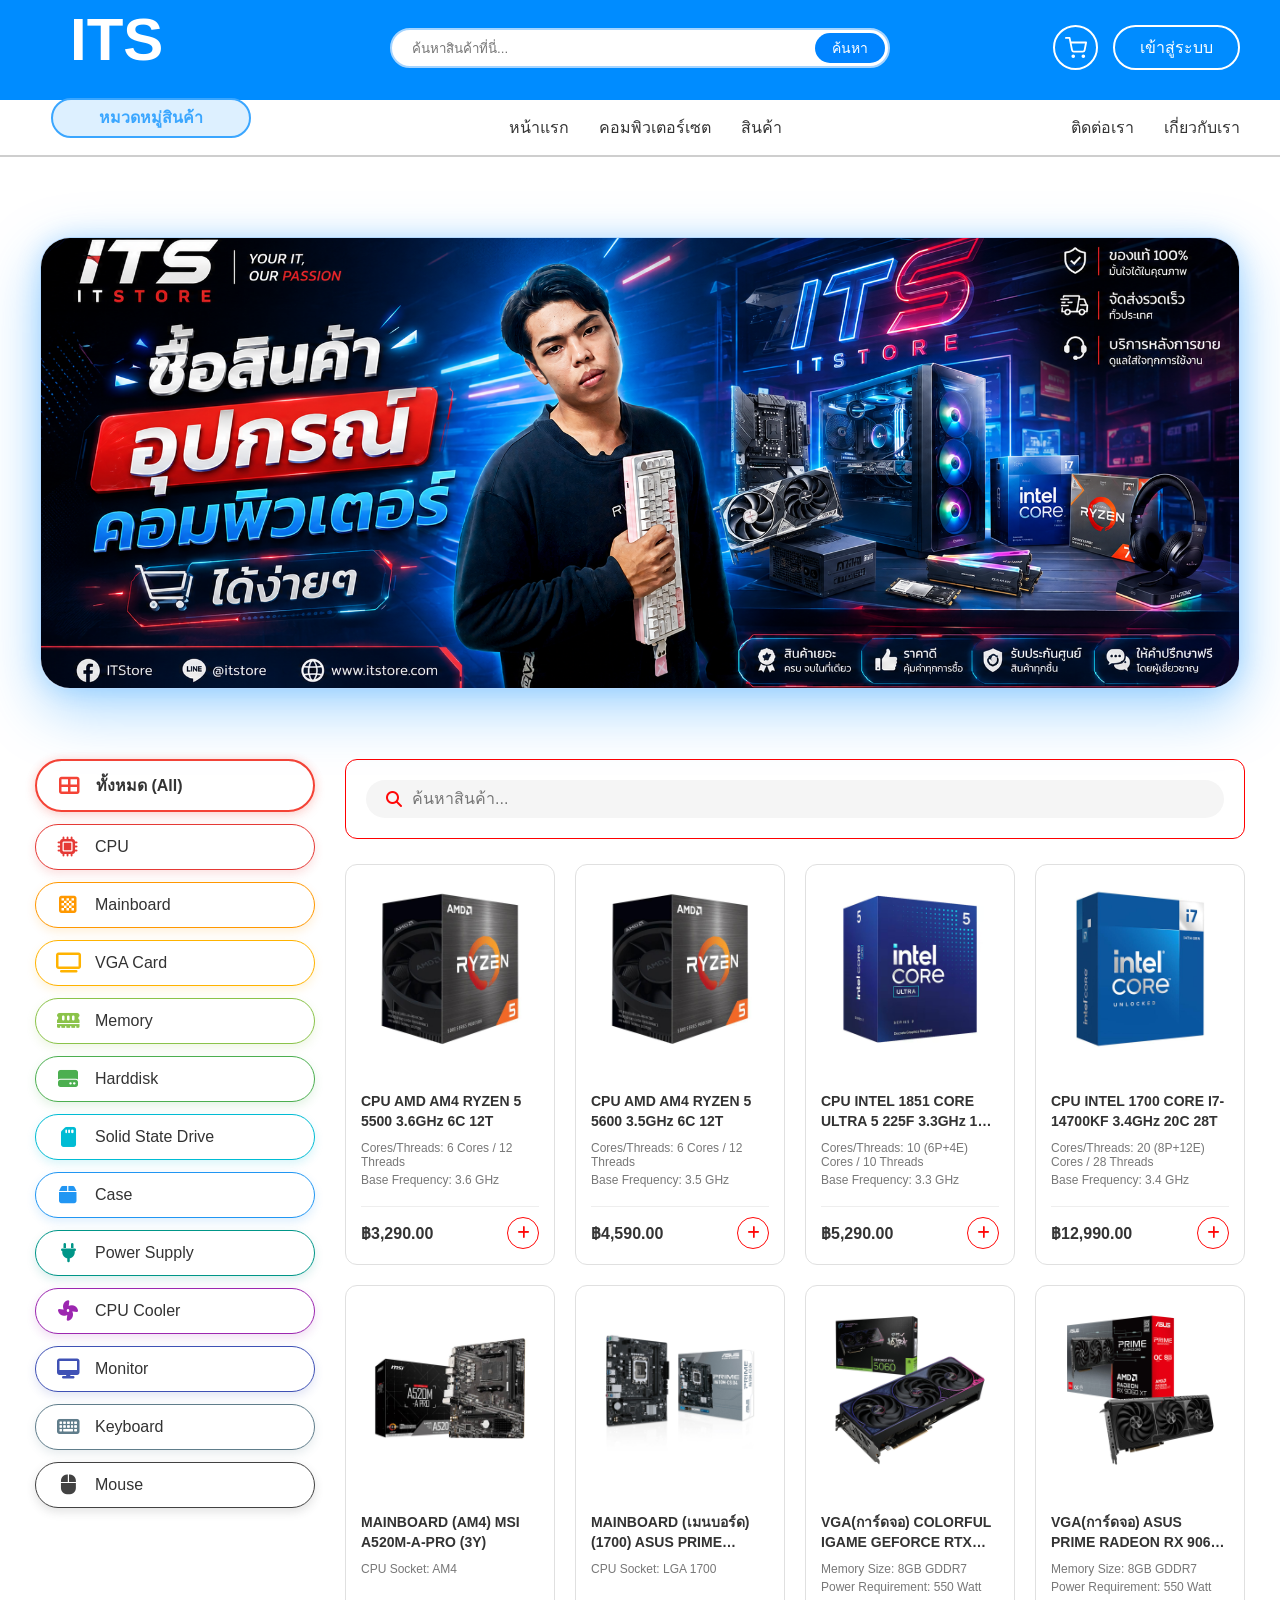
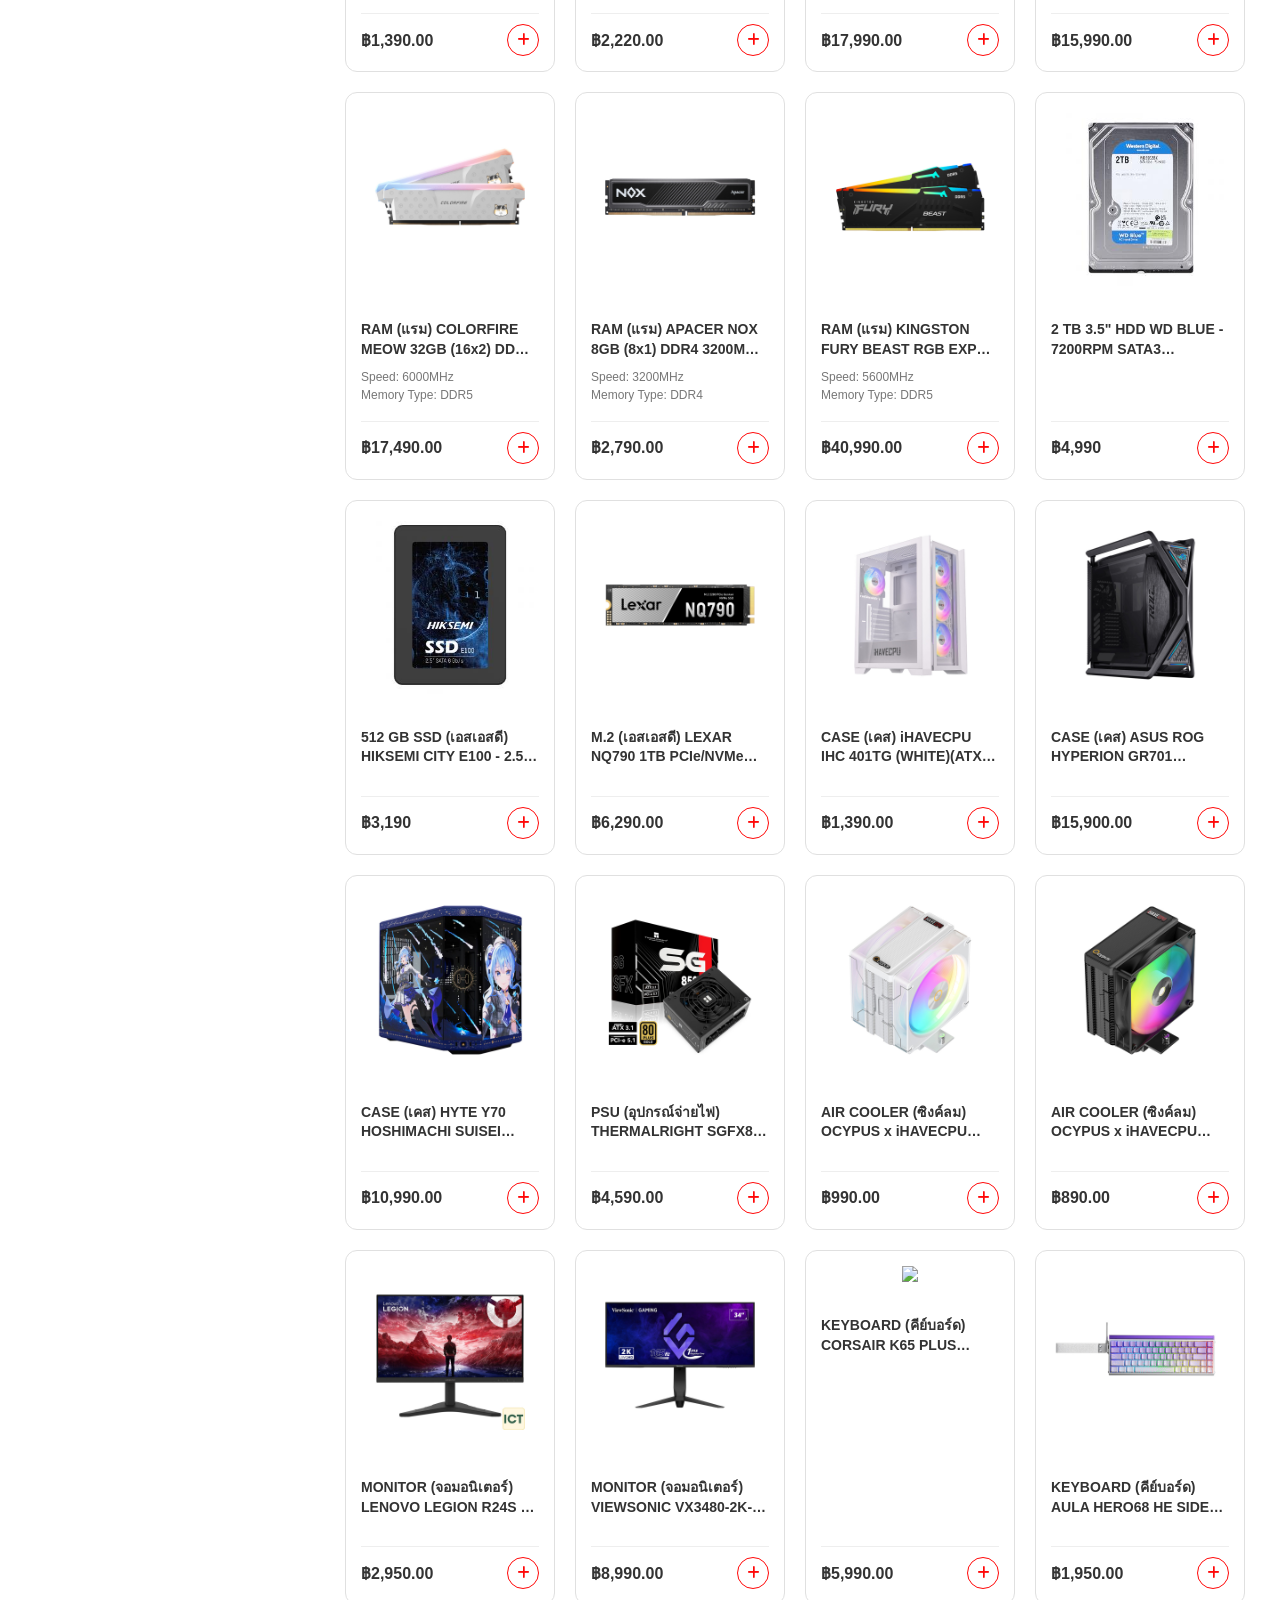
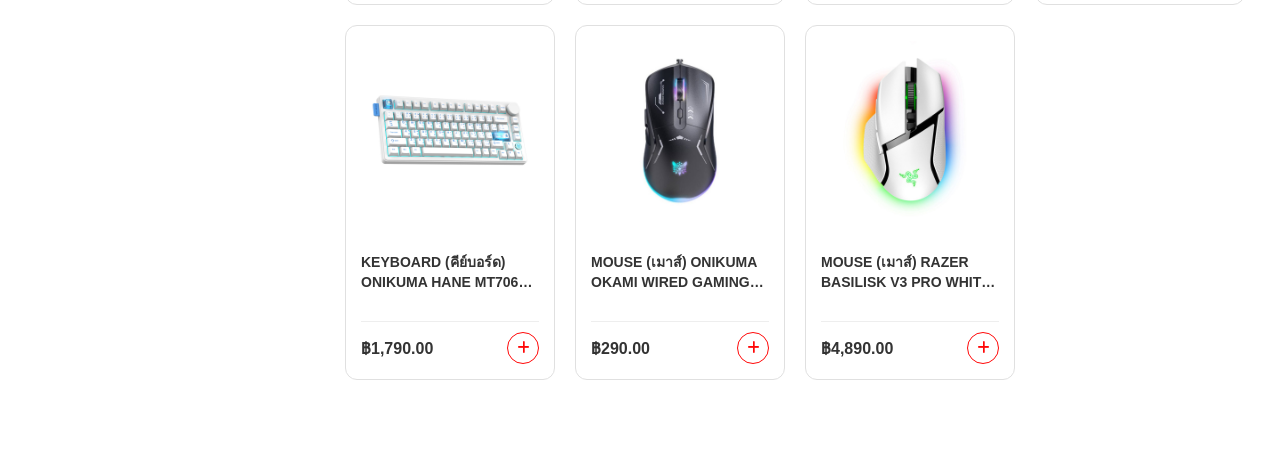
==== commit b9ffb752: "Add files via upload" ====
--- a/products.html
+++ b/products.html
@@ -911,7 +911,7 @@
                     <div class="product-card" data-category="keyboard">
                         <div class="product-img-wrap">
                             <img
-                                src="photo/KEYBOARD/KEYBOARD (คีย์บอร์ด) CORSAIR K65 PLUS WIRELESS 75% MLX FUSION TACTILE SW (BLACK) (CH-91D441F.jpg">
+                                src="photo/KEYBOARD/KEYBOARD (คีย์บอร์ด) CORSAIR K65 PLUS WIRELESS 75% MLX FUSION TACTILE SW (BLACK) CH-91D441F.jpg">
                         </div>
                         <div class="product-details">
                             <h4 class="product-title">KEYBOARD (คีย์บอร์ด) CORSAIR K65 PLUS WIRELESS 75% MLX FUSION
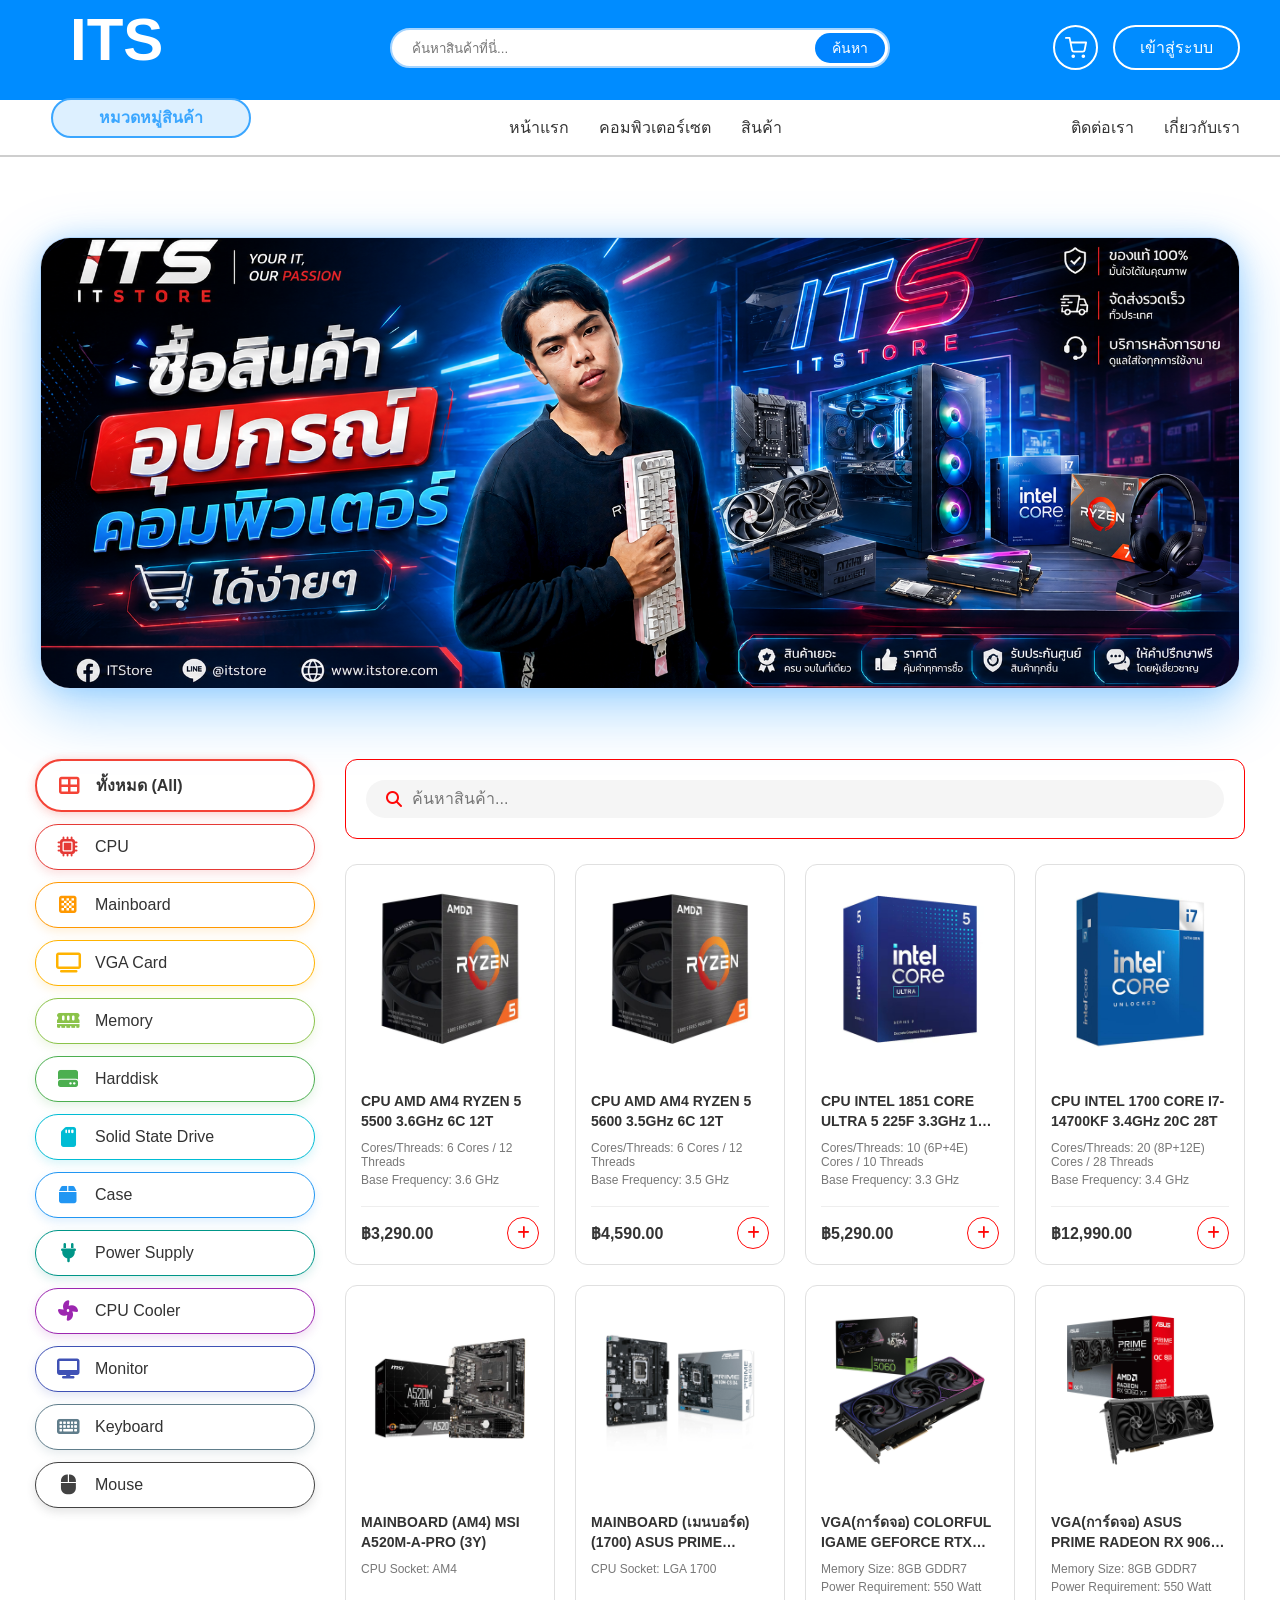
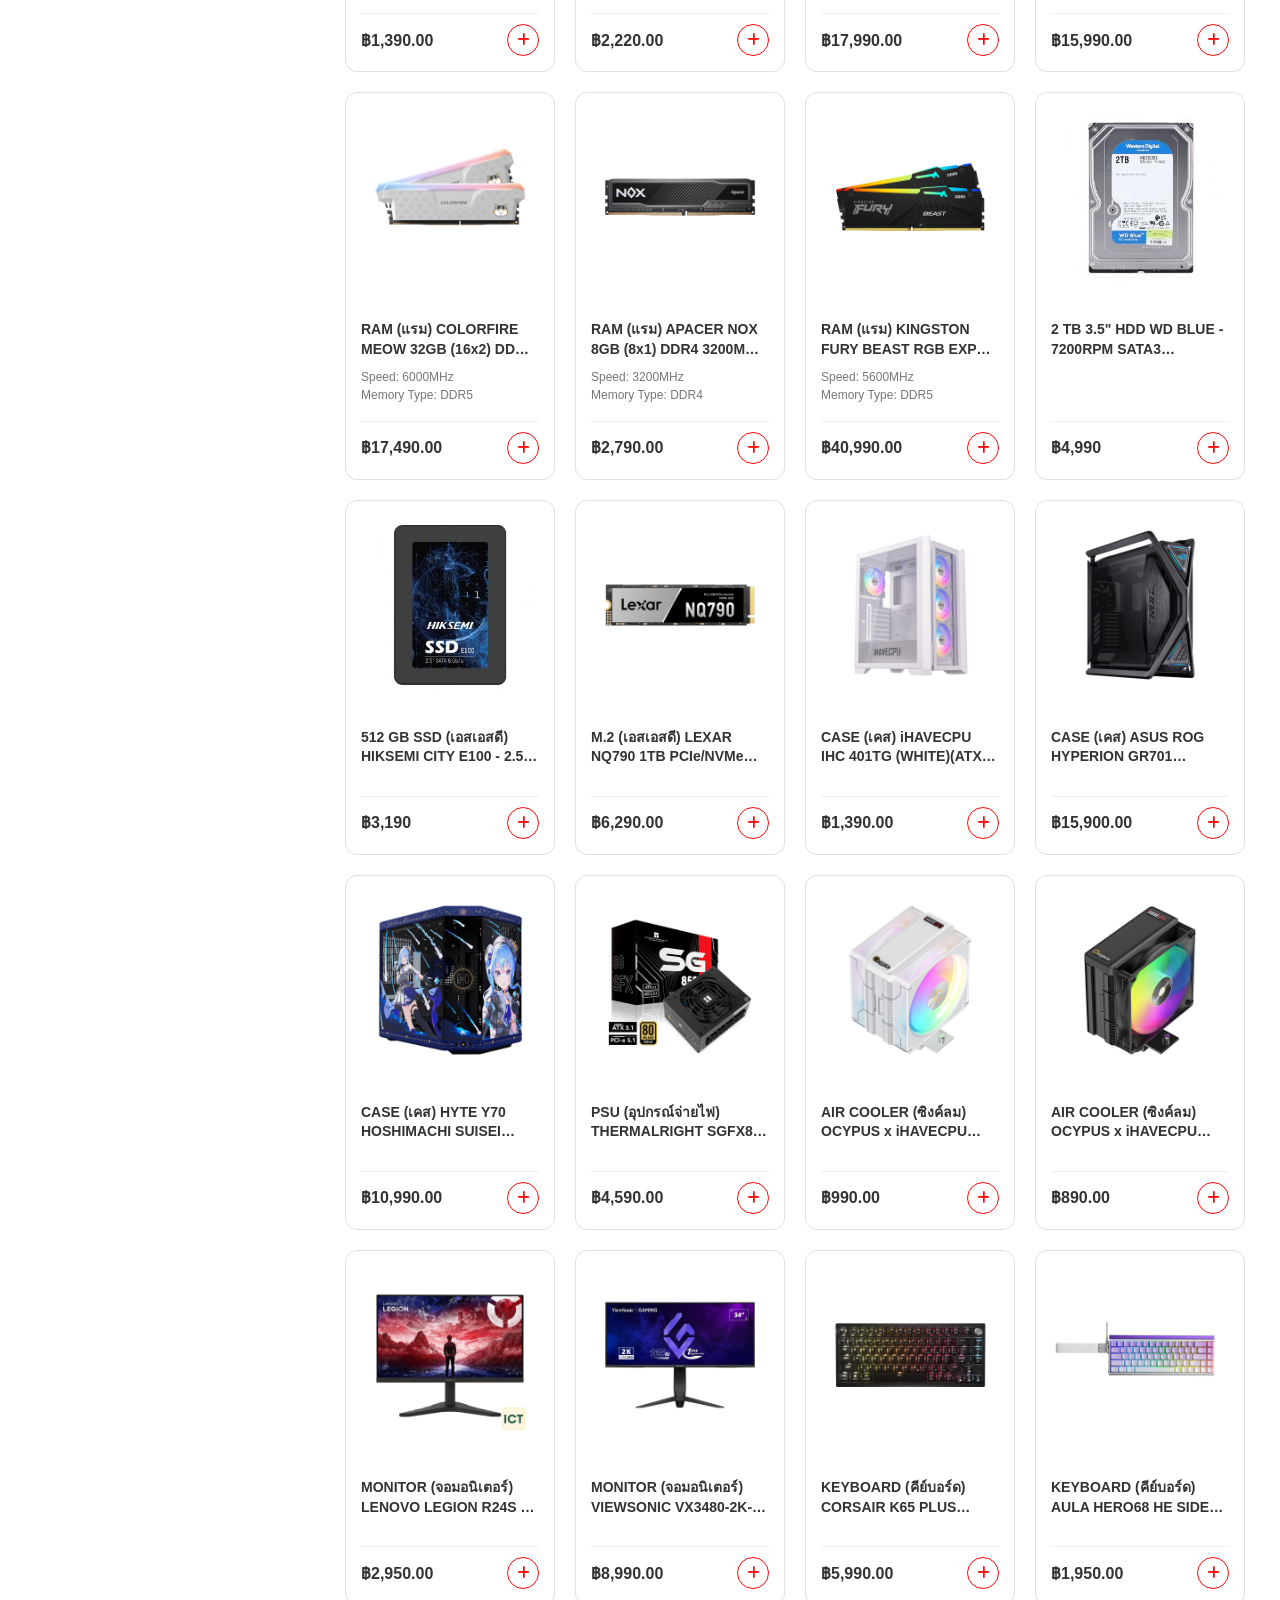
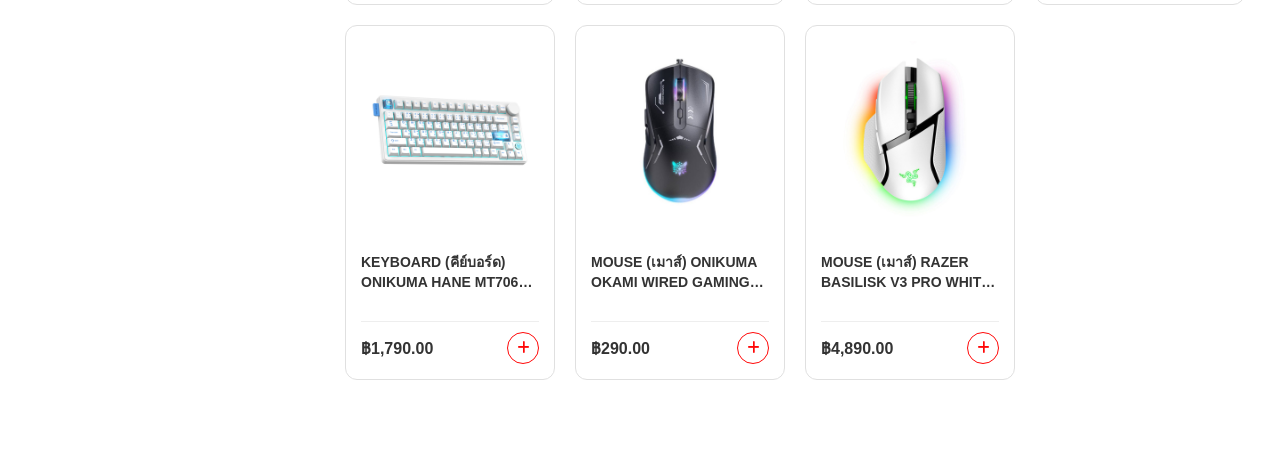
==== commit ca7308e7: "Add files via upload" ====
--- a/products.html
+++ b/products.html
@@ -909,9 +909,8 @@
 
                     <!-- การ์ดสินค้า 23 -->
                     <div class="product-card" data-category="keyboard">
-                        <div class="product-img-wrap">
-                            <img
-                                src="photo/KEYBOARD/KEYBOARD (คีย์บอร์ด) CORSAIR K65 PLUS WIRELESS 75% MLX FUSION TACTILE SW (BLACK) CH-91D441F.jpg">
+                        <div class="product-img-wrap">  
+                     <img src="photo/KEYBOARD/corsair-k65.jpg">
                         </div>
                         <div class="product-details">
                             <h4 class="product-title">KEYBOARD (คีย์บอร์ด) CORSAIR K65 PLUS WIRELESS 75% MLX FUSION
